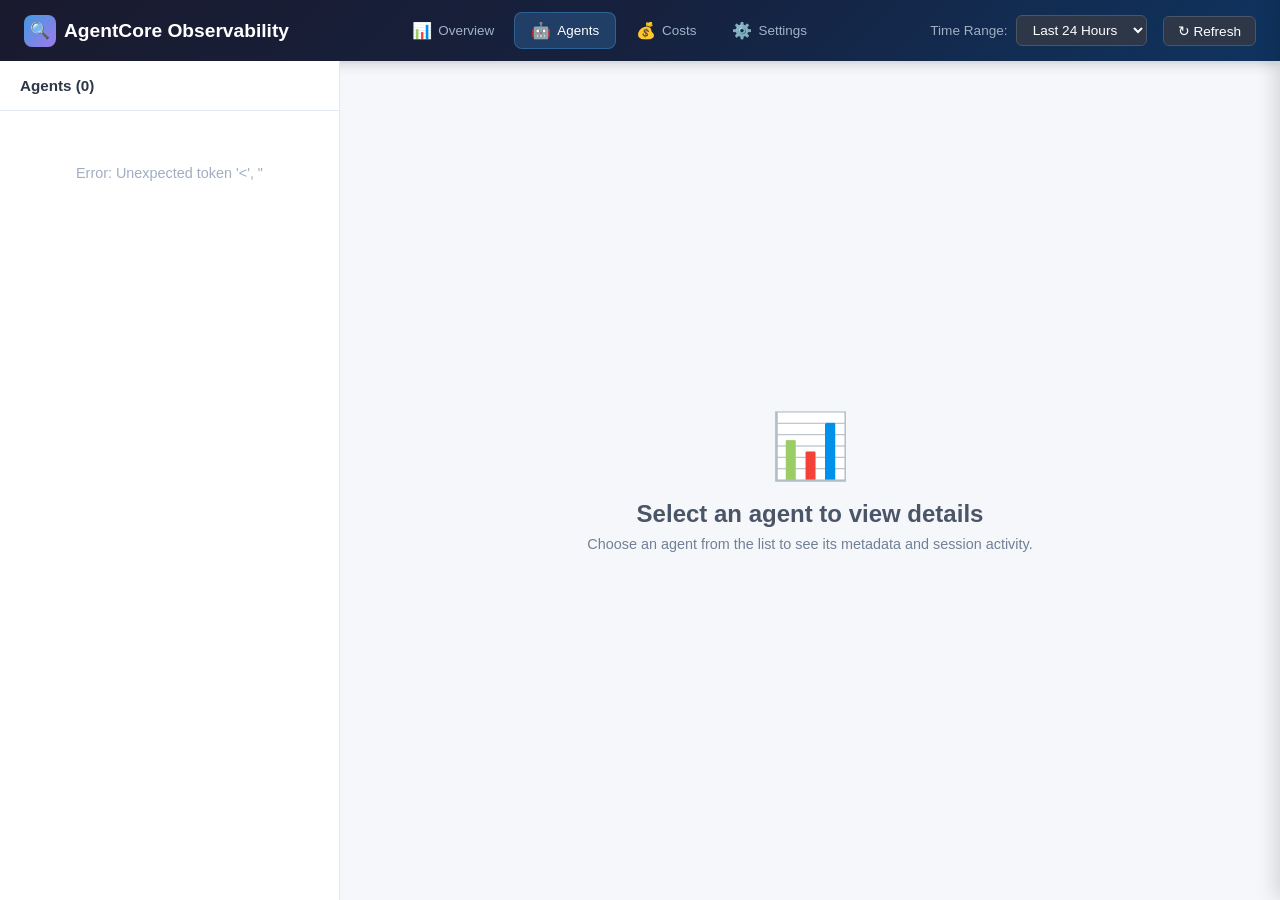
==== templates/index.html @ 2893f27d "first commit" ====
<!DOCTYPE html>
<html lang="en">
<head>
    <meta charset="UTF-8">
    <meta name="viewport" content="width=device-width, initial-scale=1.0">
    <title>AgentCore Observability — Agents</title>
    <link rel="stylesheet" href="/static/css/styles.css">
    <link rel="stylesheet" href="/static/css/nav.css">
</head>
<body>
    <div id="app" class="dashboard">
        <header class="top-bar">
            <div class="brand"><div class="brand-icon">🔍</div> AgentCore Observability</div>
            <nav class="nav-links">
                <a href="/"><span class="nav-icon">📊</span> Overview</a>
                <a href="/agents" class="active"><span class="nav-icon">🤖</span> Agents</a>
                <a href="/costs"><span class="nav-icon">💰</span> Costs</a>
                <a href="/settings"><span class="nav-icon">⚙️</span> Settings</a>
            </nav>
            <div class="controls">
                <div class="time-range-selector">
                    <label for="timeRange">Time Range:</label>
                    <select id="timeRange" onchange="onTimeRangeChange()">
                        <option value="3600">Last 1 Hour</option>
                        <option value="21600">Last 6 Hours</option>
                        <option value="86400" selected>Last 24 Hours</option>
                        <option value="604800">Last 7 Days</option>
                        <option value="2592000">Last 30 Days</option>
                    </select>
                </div>
                <button class="refresh-btn" onclick="loadAgents()">↻ Refresh</button>
            </div>
        </header>

        <div class="dashboard-content">
            <aside class="agent-panel" id="agentPanel">
                <div class="list-header">
                    <h3>Agents (<span id="agentCount">0</span>)</h3>
                </div>
                <div id="agentList" class="list-items">
                    <div class="loading"><div class="spinner"></div><span>Loading agents...</span></div>
                </div>
            </aside>

            <main class="detail-panel" id="detailPanel">
                <div class="placeholder">
                    <div class="placeholder-icon">📊</div>
                    <h2>Select an agent to view details</h2>
                    <p>Choose an agent from the list to see its metadata and session activity.</p>
                </div>
            </main>

            <!-- Session Detail Slide-out Panel -->
            <aside class="session-detail-panel" id="sessionDetailPanel">
                <div class="session-detail-header">
                    <h3>Session Details</h3>
                    <button class="close-btn" onclick="closeSessionDetail()">✕</button>
                </div>
                <div id="sessionDetailContent">
                </div>
            </aside>
        </div>
    </div>
    <script src="/static/js/app.js"></script>
</body>
</html>
---- static/css/styles.css ----
* { box-sizing: border-box; }
body {
    margin: 0;
    font-family: -apple-system, BlinkMacSystemFont, 'Segoe UI', Roboto, 'Helvetica Neue', Arial, sans-serif;
    -webkit-font-smoothing: antialiased;
}
.dashboard { display: flex; flex-direction: column; height: 100vh; background: #f5f7fa; }
.controls { display: flex; align-items: center; gap: 16px; }
.time-range-selector { display: flex; align-items: center; gap: 8px; }
.time-range-selector label { font-size: 0.85rem; color: #a0aec0; }
.time-range-selector select {
    padding: 6px 12px; border-radius: 6px; border: 1px solid #4a5568;
    background: #2d3748; color: white; font-size: 0.85rem; cursor: pointer;
}
.refresh-btn {
    padding: 6px 14px; border-radius: 6px; border: 1px solid #4a5568;
    background: #2d3748; color: white; font-size: 0.85rem; cursor: pointer;
    transition: background 0.2s;
}
.refresh-btn:hover { background: #4a5568; }
.dashboard-content { display: flex; flex: 1; overflow: hidden; }
.agent-panel {
    width: 340px; border-right: 1px solid #e2e8f0; background: white; overflow-y: auto;
    display: flex; flex-direction: column;
}
.detail-panel { flex: 1; overflow-y: auto; padding: 24px; }
.list-header { padding: 16px 20px; border-bottom: 1px solid #e2e8f0; }
.list-header h3 { margin: 0; font-size: 0.95rem; color: #2d3748; }
.list-items { overflow-y: auto; flex: 1; }
.loading {
    display: flex; align-items: center; justify-content: center; gap: 10px;
    padding: 32px; color: #718096; font-size: 0.85rem;
}
.spinner {
    width: 18px; height: 18px; border: 2px solid #e2e8f0;
    border-top-color: #4299e1; border-radius: 50%; animation: spin 0.6s linear infinite;
}
@keyframes spin { to { transform: rotate(360deg); } }
.agent-item {
    display: flex; justify-content: space-between; align-items: center;
    padding: 12px 20px; border-bottom: 1px solid #f7fafc; cursor: pointer; transition: background 0.15s;
}
.agent-item:hover { background: #f7fafc; }
.agent-item.selected { background: #ebf8ff; border-left: 3px solid #4299e1; }
.agent-info { display: flex; flex-direction: column; gap: 4px; }
.agent-name { font-size: 0.9rem; font-weight: 500; color: #2d3748; }
.agent-meta { display: flex; align-items: center; gap: 6px; }
.region-badge {
    font-size: 0.7rem; padding: 1px 6px; border-radius: 4px; background: #edf2f7; color: #4a5568;
}
.protocol-badge {
    font-size: 0.65rem; padding: 1px 5px; border-radius: 3px; font-weight: 600; text-transform: uppercase;
}
.protocol-mcp { background: #e9d8fd; color: #6b46c1; }
.protocol-http { background: #c6f6d5; color: #276749; }
.status-dot { width: 8px; height: 8px; border-radius: 50%; display: inline-block; }
.status-ready { background: #48bb78; }
.status-failed { background: #f56565; }
.agent-version { font-size: 0.75rem; color: #a0aec0; }
.placeholder {
    display: flex; flex-direction: column; align-items: center; justify-content: center;
    height: 100%; color: #718096;
}
.placeholder-icon { font-size: 4rem; margin-bottom: 16px; }
.placeholder h2 { margin: 0 0 8px; color: #4a5568; }
.placeholder p { margin: 0; font-size: 0.9rem; }

/* Detail panel */
.agent-detail, .session-list {
    background: white; border-radius: 10px;
    box-shadow: 0 1px 4px rgba(0,0,0,0.08); margin-bottom: 20px;
}
.detail-header {
    display: flex; justify-content: space-between; align-items: center;
    padding: 16px 20px; border-bottom: 1px solid #e2e8f0;
}
.detail-header h2 { margin: 0; font-size: 1.1rem; color: #2d3748; }
.close-btn {
    background: none; border: none; font-size: 1.2rem; color: #a0aec0; cursor: pointer;
}
.close-btn:hover { color: #4a5568; }
.detail-grid { padding: 16px 20px; display: flex; flex-direction: column; gap: 16px; }
.detail-section h4 {
    margin: 0 0 8px; font-size: 0.8rem; text-transform: uppercase;
    letter-spacing: 0.5px; color: #a0aec0;
}
.detail-row {
    display: flex; justify-content: space-between; align-items: flex-start;
    padding: 6px 0; border-bottom: 1px solid #f7fafc; gap: 12px;
}
.detail-row .label { font-size: 0.82rem; color: #718096; white-space: nowrap; min-width: 120px; }
.detail-row .value {
    font-size: 0.82rem; color: #2d3748; text-align: right; word-break: break-all;
}
.detail-row .value.mono { font-family: 'SF Mono', 'Fira Code', monospace; }
.detail-row .value.small { font-size: 0.72rem; }
.badge-ready {
    background: #c6f6d5; color: #276749; padding: 1px 8px;
    border-radius: 4px; font-size: 0.72rem; font-weight: 600;
}

/* Session table */
.session-header {
    display: flex; justify-content: space-between; align-items: center;
    padding: 16px 20px; border-bottom: 1px solid #e2e8f0;
}
.session-header h3 { margin: 0; font-size: 1rem; color: #2d3748; }
.session-count {
    font-size: 0.8rem; color: #718096; background: #edf2f7;
    padding: 2px 10px; border-radius: 12px;
}
.table-container { overflow-x: auto; }
table { width: 100%; border-collapse: collapse; font-size: 0.82rem; }
th {
    text-align: left; padding: 10px 16px; background: #f7fafc; color: #718096;
    font-weight: 600; font-size: 0.75rem; text-transform: uppercase;
    letter-spacing: 0.3px; border-bottom: 1px solid #e2e8f0;
}
td {
    padding: 10px 16px; border-bottom: 1px solid #f7fafc; color: #4a5568;
}
td.mono { font-family: 'SF Mono', 'Fira Code', monospace; font-size: 0.75rem; }
td.center { text-align: center; }
tbody tr:hover { background: #f7fafc; }
.empty-state { padding: 40px; text-align: center; color: #a0aec0; font-size: 0.9rem; }
.error-banner {
    display: flex; justify-content: space-between; align-items: center;
    padding: 10px 24px; background: #fed7d7; color: #c53030; font-size: 0.85rem;
}

/* Session Detail Slide-out Panel */
.session-detail-panel {
    position: fixed;
    top: 0;
    right: -60%;
    width: 60%;
    height: 100vh;
    background: white;
    box-shadow: -4px 0 20px rgba(0,0,0,0.15);
    transition: right 0.3s ease;
    z-index: 1000;
    display: flex;
    flex-direction: column;
    overflow: hidden;
}
.session-detail-panel.open {
    right: 0;
}
.session-detail-header {
    display: flex; justify-content: space-between; align-items: center;
    padding: 16px 20px; border-bottom: 1px solid #e2e8f0;
    background: #1a1a2e; color: white;
}
.session-detail-header h3 { margin: 0; font-size: 1rem; }
.session-detail-header .close-btn { color: #a0aec0; font-size: 1.4rem; }
.session-detail-header .close-btn:hover { color: white; }
#sessionDetailContent {
    flex: 1; overflow-y: auto; padding: 16px 20px;
}
.span-card {
    background: #f7fafc; border: 1px solid #e2e8f0; border-radius: 8px;
    padding: 12px 16px; margin-bottom: 12px; transition: box-shadow 0.15s;
}
.span-card:hover { box-shadow: 0 2px 8px rgba(0,0,0,0.08); }
.span-card-header {
    display: flex; justify-content: space-between; align-items: center; margin-bottom: 8px;
}
.span-name { font-size: 0.85rem; font-weight: 600; color: #2d3748; }
.span-duration {
    font-size: 0.75rem; background: #edf2f7; padding: 2px 8px;
    border-radius: 4px; color: #4a5568; font-family: 'SF Mono', monospace;
}
.span-meta { display: flex; flex-wrap: wrap; gap: 6px; margin-bottom: 8px; }
.span-tag {
    font-size: 0.7rem; padding: 2px 6px; border-radius: 3px;
    background: #e2e8f0; color: #4a5568;
}
.span-tag.kind-server { background: #bee3f8; color: #2b6cb0; }
.span-tag.kind-client { background: #fefcbf; color: #975a16; }
.span-tag.kind-internal { background: #e9d8fd; color: #6b46c1; }
.span-tag.status-error { background: #fed7d7; color: #c53030; }
.span-tag.status-ok { background: #c6f6d5; color: #276749; }
.span-attrs {
    font-size: 0.72rem; color: #718096; margin-top: 6px;
    border-top: 1px solid #e2e8f0; padding-top: 6px;
}
.span-attrs-toggle {
    font-size: 0.72rem; color: #4299e1; cursor: pointer; margin-top: 4px;
}
.span-attrs-toggle:hover { text-decoration: underline; }
.span-attrs-content {
    display: none; margin-top: 6px; font-family: 'SF Mono', monospace;
    font-size: 0.7rem; white-space: pre-wrap; word-break: break-all;
    background: #edf2f7; padding: 8px; border-radius: 4px; max-height: 200px; overflow-y: auto;
}
.span-attrs-content.open { display: block; }
.session-summary {
    background: #ebf8ff; border: 1px solid #bee3f8; border-radius: 8px;
    padding: 12px 16px; margin-bottom: 16px;
}
.session-summary h4 { margin: 0 0 8px; font-size: 0.85rem; color: #2b6cb0; }
.summary-row { display: flex; justify-content: space-between; font-size: 0.8rem; padding: 3px 0; }
.summary-row .label { color: #4a5568; }
.summary-row .value { color: #2d3748; font-weight: 500; }
.overlay {
    position: fixed; top: 0; left: 0; width: 100%; height: 100%;
    background: rgba(0,0,0,0.3); z-index: 999; display: none;
}
.overlay.open { display: block; }

/* Session link in table */
.session-link {
    color: #4299e1; text-decoration: none; cursor: pointer;
}
.session-link:hover { text-decoration: underline; color: #2b6cb0; }

/* Tabs */
.session-tabs {
    display: flex; gap: 0; border-bottom: 2px solid #e2e8f0; margin-bottom: 16px;
}
.tab-btn {
    padding: 10px 20px; border: none; background: none; font-size: 0.85rem;
    color: #718096; cursor: pointer; border-bottom: 2px solid transparent;
    margin-bottom: -2px; transition: all 0.15s;
}
.tab-btn:hover { color: #2d3748; }
.tab-btn.active { color: #4299e1; border-bottom-color: #4299e1; font-weight: 600; }

/* Conversation */
.conversation-container { display: flex; flex-direction: column; }
.conversation-header {
    display: flex; justify-content: space-between; align-items: center;
    margin-bottom: 12px; font-size: 0.82rem; color: #718096;
}
.chat-messages { display: flex; flex-direction: column; gap: 12px; }
.chat-message {
    border-radius: 10px; padding: 12px 16px; max-width: 95%;
}
.msg-user { background: #ebf8ff; border: 1px solid #bee3f8; align-self: flex-end; }
.msg-assistant { background: #f0fff4; border: 1px solid #c6f6d5; align-self: flex-start; }
.msg-system { background: #fefcbf; border: 1px solid #fefcbf; align-self: center; font-size: 0.75rem; }
.msg-log { background: #f7fafc; border: 1px solid #e2e8f0; align-self: stretch; font-size: 0.75rem; font-family: monospace; }
.msg-header {
    display: flex; align-items: center; gap: 6px; margin-bottom: 6px;
}
.msg-icon { font-size: 0.9rem; }
.msg-role { font-size: 0.72rem; font-weight: 600; color: #4a5568; text-transform: uppercase; }
.msg-time { font-size: 0.68rem; color: #a0aec0; margin-left: auto; }
.msg-content {
    font-size: 0.82rem; color: #2d3748; line-height: 1.5;
    white-space: pre-wrap; word-break: break-word;
}

/* Additional conversation message types */
.msg-tool { background: #faf5ff; border: 1px solid #e9d8fd; }
.msg-error { background: #fff5f5; border: 1px solid #fed7d7; }
.msg-duration {
    font-size: 0.68rem; color: #718096; background: #edf2f7;
    padding: 1px 6px; border-radius: 3px; margin-left: auto;
    font-family: 'SF Mono', monospace;
}

/* Full conversation styles */
.msg-tool-call { background: #faf5ff; border: 1px solid #e9d8fd; }
.msg-tool-result { background: #f0fff4; border: 1px solid #c6f6d5; font-size: 0.78rem; }
.msg-tool-error { background: #fff5f5; border: 1px solid #fed7d7; font-size: 0.78rem; }
.msg-type {
    font-size: 0.68rem; font-weight: 600; color: #718096;
    text-transform: uppercase; letter-spacing: 0.3px;
}
.code-block {
    background: #1a202c; color: #e2e8f0; padding: 10px 14px;
    border-radius: 6px; font-size: 0.72rem; overflow-x: auto;
    margin: 6px 0; font-family: 'SF Mono', 'Fira Code', monospace;
    white-space: pre-wrap; word-break: break-word;
}
.inline-code {
    background: #edf2f7; padding: 1px 4px; border-radius: 3px;
    font-family: 'SF Mono', 'Fira Code', monospace; font-size: 0.78rem;
}

/* LLM and Gateway message styles */
.msg-llm { background: #fffff0; border: 1px solid #fefcbf; }
.msg-gateway { background: #ebf4ff; border: 1px solid #c3dafe; }
.msg-system { background: #f7fafc; border: 1px solid #e2e8f0; font-size: 0.78rem; }

/* Summary card */
.msg-summary {
    background: #f7fafc; border: 1px dashed #cbd5e0; font-size: 0.75rem;
    color: #4a5568; border-radius: 8px;
}
.msg-summary .msg-content { font-family: 'SF Mono', monospace; white-space: pre-wrap; }
.msg-title { font-size: 0.78rem; font-weight: 600; color: #2d3748; }

/* Inline LLM/Gateway styles in narrative */
.msg-llm { background: #fffff0; border: 1px solid #fefcbf; font-size: 0.78rem; }
.msg-gateway { background: #ebf4ff; border: 1px solid #c3dafe; font-size: 0.78rem; }
.msg-aws_api { background: #faf5ff; border: 1px solid #e9d8fd; font-size: 0.78rem; }

/* Metrics Dashboard */
.metrics-dashboard { display: flex; flex-direction: column; gap: 20px; }
.metrics-section h4 {
    margin: 0 0 12px; font-size: 0.9rem; color: #2d3748;
}
.metrics-grid {
    display: grid; grid-template-columns: repeat(auto-fill, minmax(130px, 1fr));
    gap: 10px; margin-bottom: 8px;
}
.metric-card {
    background: #f7fafc; border: 1px solid #e2e8f0; border-radius: 8px;
    padding: 12px; text-align: center;
}
.metric-card.metric-wide { grid-column: span 2; }
.metric-card.metric-highlight { background: #ebf8ff; border-color: #bee3f8; }
.metric-card.metric-error { background: #fff5f5; border-color: #fed7d7; }
.metric-value {
    font-size: 1.1rem; font-weight: 700; color: #2d3748;
    margin-bottom: 4px; word-break: break-all;
}
.metric-card.metric-error .metric-value { color: #c53030; }
.metric-label { font-size: 0.7rem; color: #718096; text-transform: uppercase; letter-spacing: 0.3px; }
.metric-detail {
    font-size: 0.75rem; color: #4a5568; padding: 8px 12px;
    background: #f7fafc; border-radius: 6px; margin-top: 4px;
}
.tools-table { overflow-x: auto; }
.tools-table table { width: 100%; font-size: 0.8rem; }
.tools-table th { background: #edf2f7; }
.text-error { color: #c53030; font-weight: 600; }

/* System prompt and LLM messages */
.msg-system_prompt { background: #f0f9ff; border: 1px solid #bae6fd; font-size: 0.75rem; }
.msg-llm_messages { background: #fffbeb; border: 1px solid #fde68a; font-size: 0.78rem; }
.msg-llm_response { background: #ecfdf5; border: 1px solid #a7f3d0; }
---- static/css/nav.css ----
/* Shared navigation bar across all pages */
.top-bar {
    display: flex; align-items: center; justify-content: space-between;
    padding: 12px 24px;
    background: linear-gradient(135deg, #1a1a2e 0%, #16213e 50%, #0f3460 100%);
    color: white; box-shadow: 0 2px 12px rgba(0,0,0,0.2);
}
.brand {
    font-size: 1.2rem; font-weight: 600;
    display: flex; align-items: center; gap: 8px;
}
.brand-icon {
    width: 32px; height: 32px; background: linear-gradient(135deg, #4299e1, #9f7aea);
    border-radius: 8px; display: flex; align-items: center; justify-content: center; font-size: 1rem;
}
.nav-links { display: flex; gap: 4px; }
.nav-links a {
    color: #a0b4c8; text-decoration: none; font-size: 0.84rem;
    padding: 8px 16px; border-radius: 8px; transition: all 0.2s;
    display: flex; align-items: center; gap: 6px;
}
.nav-links a:hover { color: white; background: rgba(255,255,255,0.1); }
.nav-links a.active {
    color: white; background: rgba(66,153,225,0.25);
    border: 1px solid rgba(66,153,225,0.4);
}
.nav-links a .nav-icon { font-size: 1rem; }
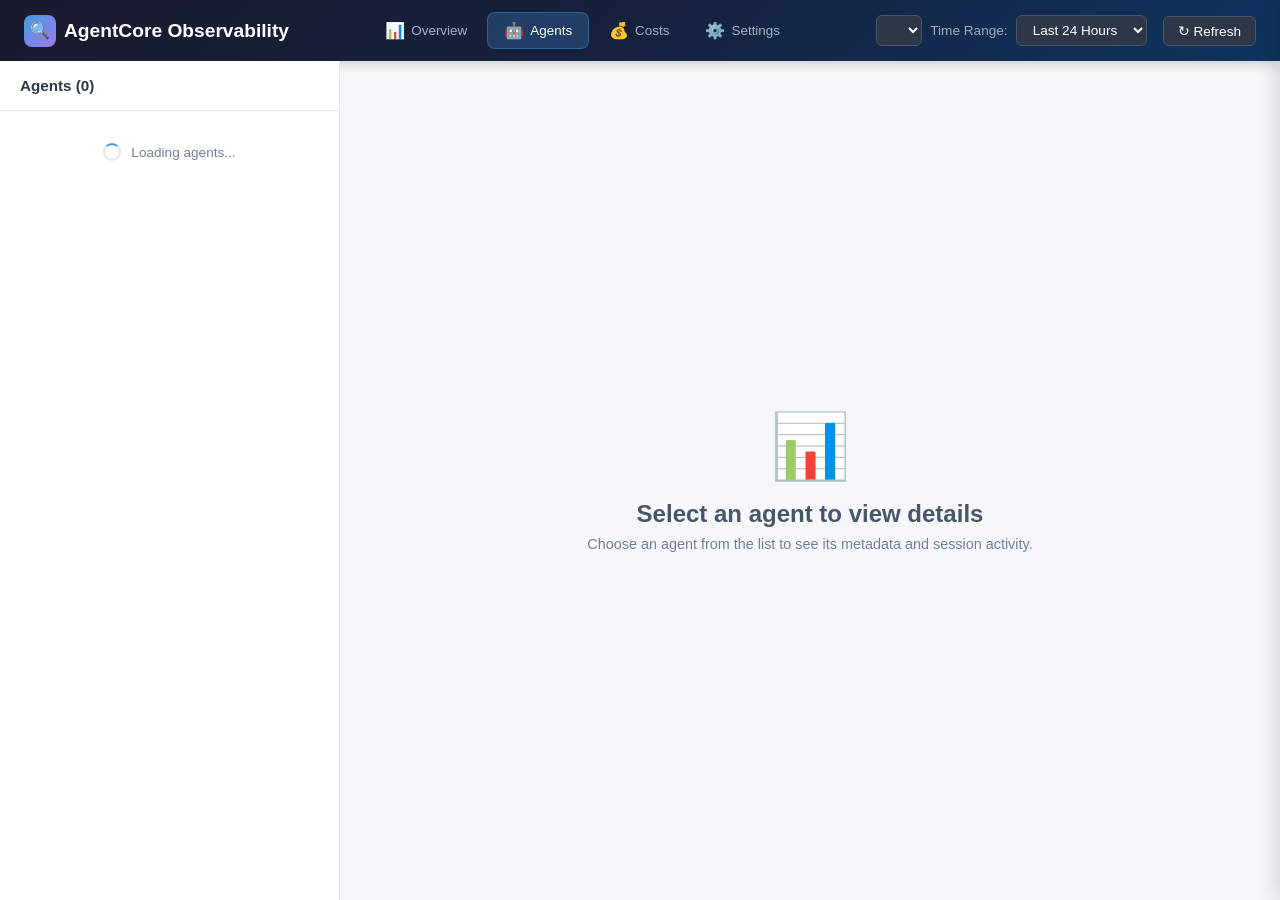
==== commit b55a33a5: "Conversation messages issues fixed" ====
--- a/templates/index.html
+++ b/templates/index.html
@@ -19,8 +19,9 @@
             </nav>
             <div class="controls">
                 <div class="time-range-selector">
+                    <select id="regionSelect" onchange="saveRegion(); loadAgents()"></select>
                     <label for="timeRange">Time Range:</label>
-                    <select id="timeRange" onchange="onTimeRangeChange()">
+                    <select id="timeRange" onchange="saveTimeRange(); onTimeRangeChange()">
                         <option value="3600">Last 1 Hour</option>
                         <option value="21600">Last 6 Hours</option>
                         <option value="86400" selected>Last 24 Hours</option>
